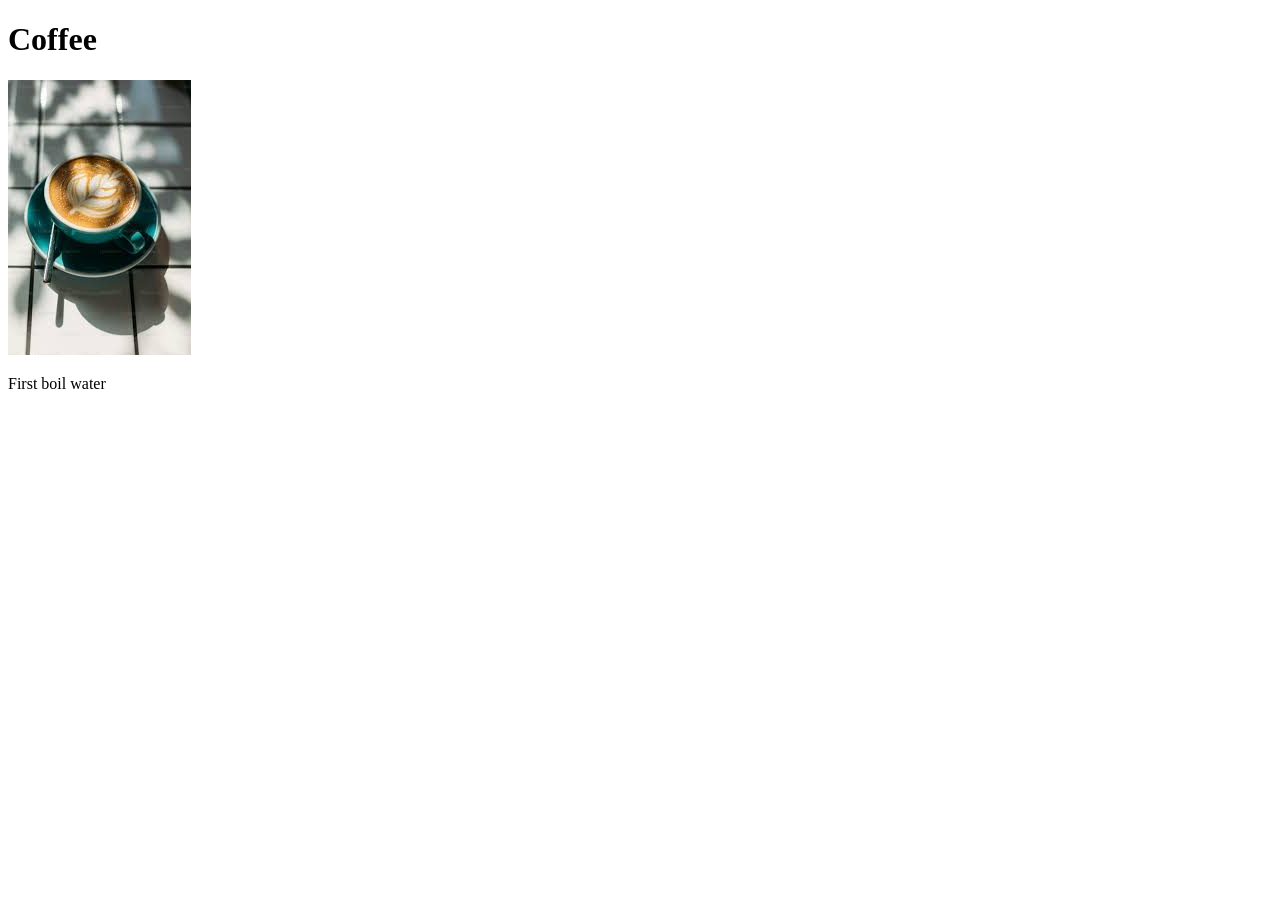
==== recipes/coffee.html @ 5371ba0b "Added three recipes with just images for now" ====
<!DOCTYPE html>
<html lang="en">
<head>
    <meta charset="UTF-8">
    <meta name="viewport" content="width=device-width, initial-scale=1.0">
    <title>Coffee</title>
</head>
<body>
    <h1>Coffee</h1>
    <img src="coffee.jpg">
    <p>First boil water</p>
</body>
</html>
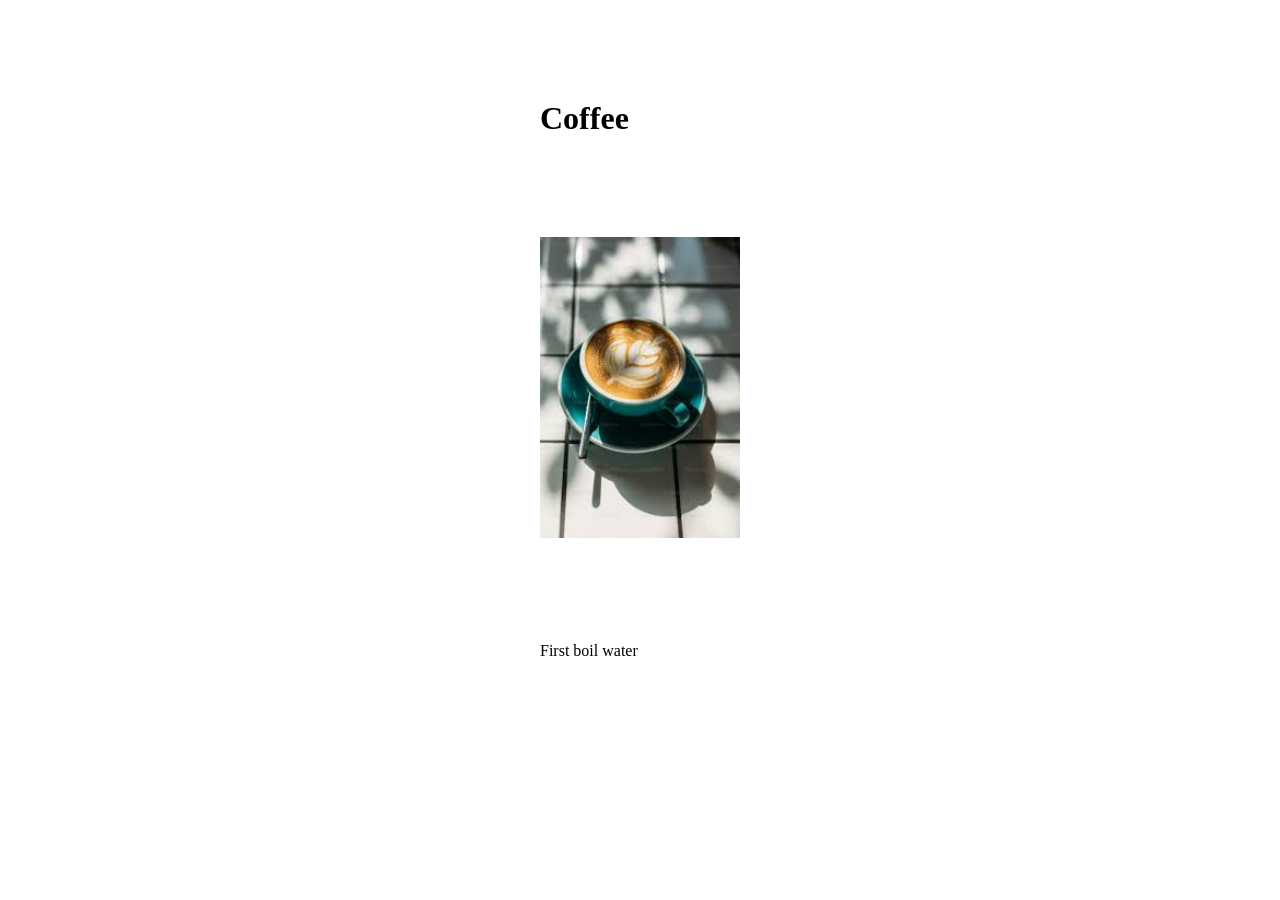
==== commit 5c08ff9b: "Experimenting with the box model" ====
--- a/recipes/coffee.html
+++ b/recipes/coffee.html
@@ -3,6 +3,7 @@
 <head>
     <meta charset="UTF-8">
     <meta name="viewport" content="width=device-width, initial-scale=1.0">
+    <link rel="stylesheet" href="../styles.css">
     <title>Coffee</title>
 </head>
 <body>
--- a/styles.css
+++ b/styles.css
@@ -0,0 +1,13 @@
+.general {
+    text-align: center;
+    font-size: larger;
+    color: blue;
+}
+.general .specific {
+    color: red;
+}
+* {
+    box-sizing: border-box;
+    width: 200px;
+    margin: 50px auto;
+}
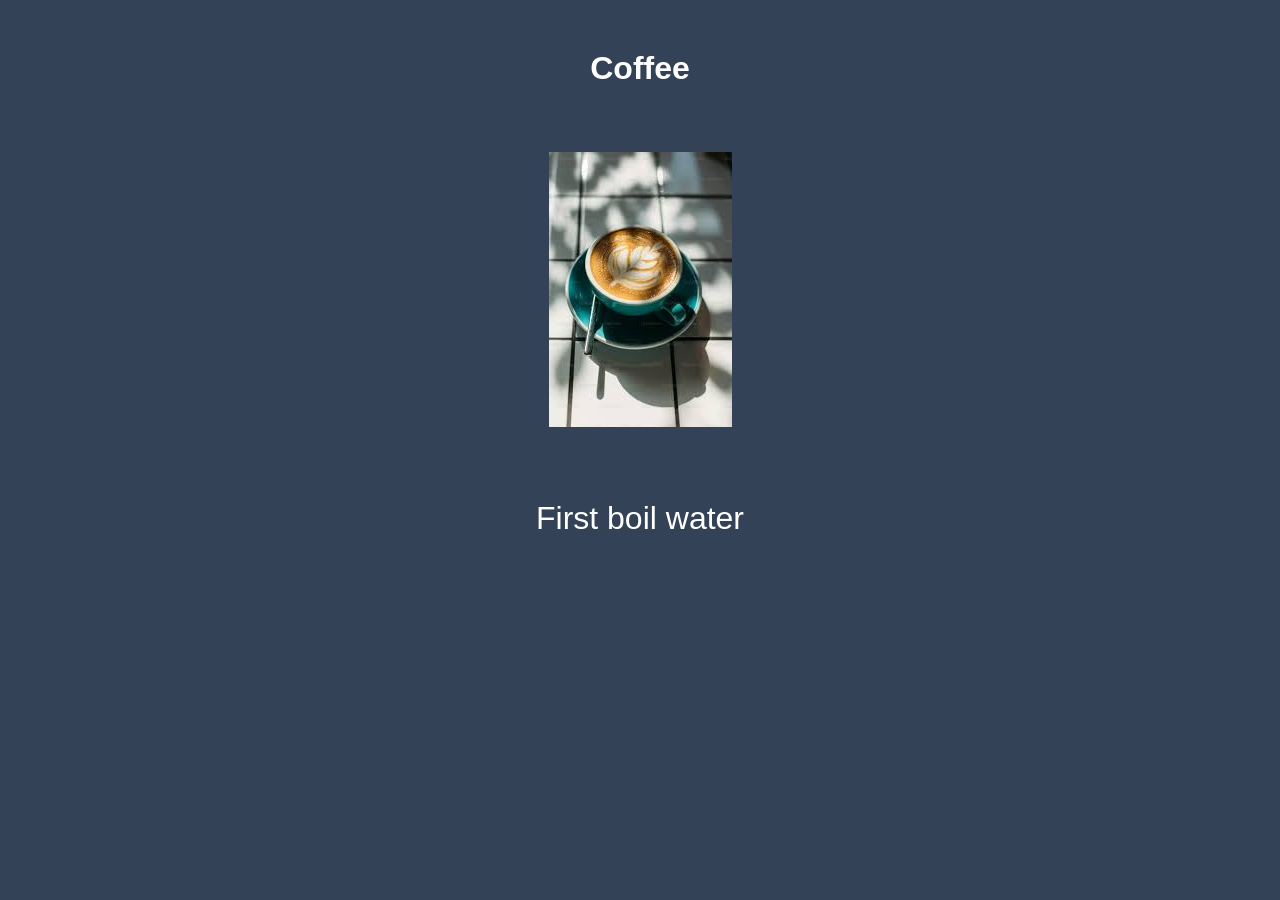
==== commit 08aa2cb4: "Experimenting with margin, aligning and spacing" ====
--- a/recipes/coffee.html
+++ b/recipes/coffee.html
@@ -3,7 +3,7 @@
 <head>
     <meta charset="UTF-8">
     <meta name="viewport" content="width=device-width, initial-scale=1.0">
-    <link rel="stylesheet" href="../styles.css">
+    <link rel="stylesheet" href="styles.css">
     <title>Coffee</title>
 </head>
 <body>
--- a/recipes/styles.css
+++ b/recipes/styles.css
@@ -0,0 +1,23 @@
+.general {
+    text-align: center;
+    font-size: larger;
+    color: blue;
+}
+.general .specific {
+    color: red;
+}
+* {
+    box-sizing: border-box;
+    width: auto;
+    margin: 25px auto;
+    background-color: #334257;
+    color: white;
+    font-size: xx-large;
+    font-family: Arial, Helvetica, sans-serif;
+    text-align: center;
+}
+
+img {
+    margin: 0 auto;
+    padding: 40px;
+}
